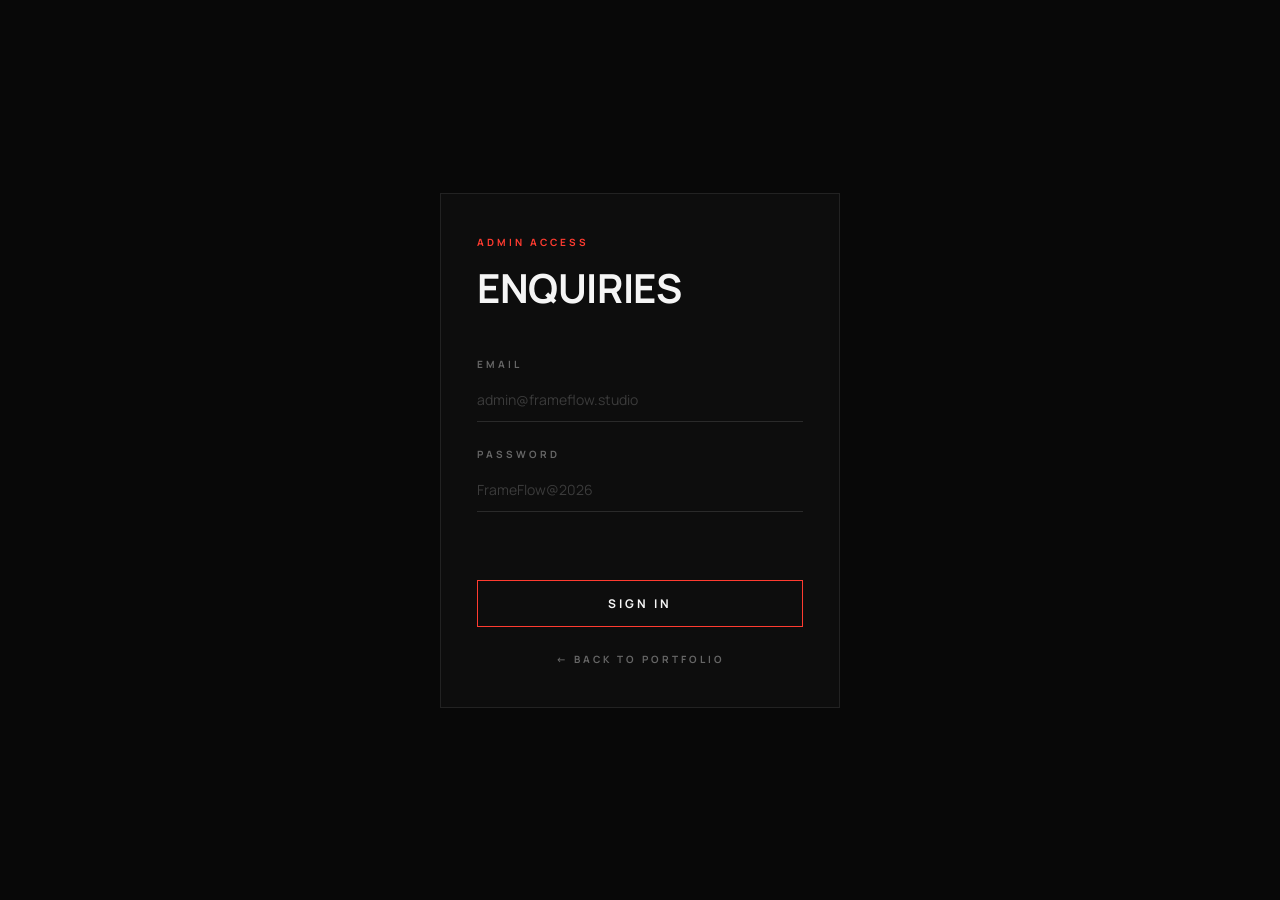
==== admin.html @ 69f80463 "Convert website to dynamic JSON config-driven with CMS admin content editor" ====
<!DOCTYPE html>
<html lang="en">
<head>
  <meta charset="UTF-8" />
  <meta name="viewport" content="width=device-width, initial-scale=1.0" />
  <meta name="robots" content="noindex, nofollow" />
  <title>ADMIN — Project Enquiries</title>

  <link rel="preconnect" href="https://fonts.googleapis.com" />
  <link rel="preconnect" href="https://fonts.gstatic.com" crossorigin />
  <link href="https://fonts.googleapis.com/css2?family=Bebas+Neue&family=Manrope:wght@400;500;600;700;800&display=swap" rel="stylesheet" />

  <link rel="stylesheet" href="css/admin.css" />
</head>
<body>

  <!-- ===================== LOGIN PAGE ===================== -->
  <main class="login-page" id="loginPage" data-testid="admin-login-page">
    <form class="login-form" id="loginForm" novalidate>
      <p class="admin-eyebrow">ADMIN ACCESS</p>
      <h1 class="admin-heading">ENQUIRIES</h1>

      <div class="form-field mt-8">
        <label for="adminEmail" class="admin-label">EMAIL</label>
        <input
          type="email"
          id="adminEmail"
          data-testid="admin-email-input"
          class="admin-input"
          placeholder="admin@frameflow.studio"
          required
          autocomplete="email"
        />
      </div>

      <div class="form-field">
        <label for="adminPassword" class="admin-label">PASSWORD</label>
        <input
          type="password"
          id="adminPassword"
          data-testid="admin-password-input"
          class="admin-input"
          placeholder="FrameFlow@2026"
          required
          autocomplete="current-password"
        />
      </div>

      <p class="login-error" id="loginError" data-testid="admin-login-error" aria-live="polite"></p>

      <button
        type="submit"
        class="btn-admin-primary"
        id="loginBtn"
        data-testid="admin-login-btn"
      >
        SIGN IN
      </button>

      <a href="index.html" class="admin-back-link" data-testid="admin-back-link">
        ← BACK TO PORTFOLIO
      </a>
    </form>
  </main>

  <!-- ===================== DASHBOARD ===================== -->
  <main class="dashboard" id="dashboard" data-testid="admin-dashboard" hidden>

    <header class="dash-header" style="margin-bottom: 20px; border-bottom: none; padding-bottom: 0;">
      <div>
        <p class="admin-eyebrow">ADMIN</p>
        <h1 class="admin-heading" id="dashTitle">DASHBOARD</h1>
      </div>
      <div class="dash-actions">
        <button class="btn-icon" id="refreshBtn" data-testid="admin-refresh-btn" aria-label="Refresh enquiries" title="Refresh">
          <!-- Refresh icon -->
          <svg width="16" height="16" viewBox="0 0 24 24" fill="none" stroke="currentColor" stroke-width="1.8" stroke-linecap="round" stroke-linejoin="round">
            <path d="M23 4v6h-6"/><path d="M1 20v-6h6"/>
            <path d="M3.51 9a9 9 0 0 1 14.85-3.36L23 10M1 14l4.64 4.36A9 9 0 0 0 20.49 15"/>
          </svg>
        </button>
        <button class="btn-icon-text" id="logoutBtn" data-testid="admin-logout-btn">
          <!-- Logout icon -->
          <svg width="14" height="14" viewBox="0 0 24 24" fill="none" stroke="currentColor" stroke-width="1.8" stroke-linecap="round" stroke-linejoin="round">
            <path d="M9 21H5a2 2 0 0 1-2-2V5a2 2 0 0 1 2-2h4"/>
            <polyline points="16 17 21 12 16 7"/>
            <line x1="21" y1="12" x2="9" y2="12"/>
          </svg>
          LOGOUT
        </button>
      </div>
    </header>

    <!-- Tab navigation -->
    <div class="dash-tabs" style="display: flex; gap: 24px; border-bottom: 1px solid #1e1e1e; margin-bottom: 32px; padding-bottom: 12px;">
      <button class="dash-tab-btn active" id="tabEnquiriesBtn" style="background: none; border: none; color: #FFF; font-family: 'Manrope', sans-serif; font-weight: 700; font-size: 13px; letter-spacing: 0.1em; cursor: pointer; padding: 4px 8px; border-bottom: 2px solid var(--color-accent); transition: all 0.2s;">ENQUIRIES</button>
      <button class="dash-tab-btn" id="tabEditWebsiteBtn" style="background: none; border: none; color: #666; font-family: 'Manrope', sans-serif; font-weight: 700; font-size: 13px; letter-spacing: 0.1em; cursor: pointer; padding: 4px 8px; border-bottom: 2px solid transparent; transition: all 0.2s;">EDIT WEBSITE</button>
    </div>

    <!-- Tab 1: Enquiries Inbox -->
    <div id="enquiriesTabContent">
      <div class="enquiry-list" id="enquiryList">
        <!-- Enquiry cards injected here by JS -->
      </div>
    </div>

    <!-- Tab 2: Edit Website Form -->
    <div id="editWebsiteTabContent" style="display: none;">
      <form id="websiteEditorForm" style="display: flex; flex-direction: column; gap: 40px; max-width: 800px; padding-bottom: 80px;">
        
        <!-- General / Navigation -->
        <div class="editor-section" style="border: 1px solid #1e1e1e; background: #0d0d0d; padding: 32px; display: flex; flex-direction: column; gap: 20px;">
          <h3 class="admin-eyebrow" style="margin-bottom: 8px;">General &amp; Navigation</h3>
          
          <div class="form-field" style="margin-top: 0;">
            <label for="editLogoText" class="admin-label">Logo / Header Text</label>
            <input type="text" id="editLogoText" class="admin-input" required placeholder="ALEX MERCER" />
          </div>
          <div class="form-field" style="margin-top: 0;">
            <label for="editContactEmail" class="admin-label">Contact Email Address</label>
            <input type="email" id="editContactEmail" class="admin-input" required placeholder="hello@yourname.com" />
          </div>
          <div class="form-field" style="margin-top: 0;">
            <label for="editInstagram" class="admin-label">Instagram Link</label>
            <input type="url" id="editInstagram" class="admin-input" placeholder="https://instagram.com/handle" />
          </div>
          <div class="form-field" style="margin-top: 0;">
            <label for="editYouTube" class="admin-label">YouTube Link</label>
            <input type="url" id="editYouTube" class="admin-input" placeholder="https://youtube.com/@handle" />
          </div>
          <div class="form-field" style="margin-top: 0;">
            <label for="editLinkedIn" class="admin-label">LinkedIn Link</label>
            <input type="url" id="editLinkedIn" class="admin-input" placeholder="https://linkedin.com/in/handle" />
          </div>
          <div class="form-field" style="margin-top: 0;">
            <label for="editVimeo" class="admin-label">Vimeo Link</label>
            <input type="url" id="editVimeo" class="admin-input" placeholder="https://vimeo.com/handle" />
          </div>
        </div>

        <!-- Hero Settings -->
        <div class="editor-section" style="border: 1px solid #1e1e1e; background: #0d0d0d; padding: 32px; display: flex; flex-direction: column; gap: 20px;">
          <h3 class="admin-eyebrow" style="margin-bottom: 8px;">Hero Section</h3>
          
          <div class="form-field" style="margin-top: 0;">
            <label for="editHeroEyebrow" class="admin-label">Hero Eyebrow (Job Title / Intro)</label>
            <input type="text" id="editHeroEyebrow" class="admin-input" required placeholder="VIDEO EDITOR — MOTION • STORY • IMPACT" />
          </div>
          <div class="form-field" style="margin-top: 0;">
            <label for="editHeroHeadline" class="admin-label">Headline (Separate lines with commas)</label>
            <input type="text" id="editHeroHeadline" class="admin-input" required placeholder="CUTTING, STORIES INTO, MOTION." />
          </div>
          <div class="form-field" style="margin-top: 0;">
            <label for="editHeroSubtext" class="admin-label">Hero Description / Subtext</label>
            <textarea id="editHeroSubtext" class="admin-input" style="border: 1px solid var(--color-border2); padding: 8px; background: transparent; min-height: 80px;" required></textarea>
          </div>
          <div class="form-field" style="margin-top: 0;">
            <label for="editHeroShowreel" class="admin-label">Showreel Video Link (Direct MP4 or stream URL)</label>
            <input type="url" id="editHeroShowreel" class="admin-input" required placeholder="https://..." />
          </div>
          <div class="form-field" style="margin-top: 0;">
            <label for="editShowreelDuration" class="admin-label">Showreel Duration</label>
            <input type="text" id="editShowreelDuration" class="admin-input" required placeholder="01:00" />
          </div>
        </div>

        <!-- About Settings -->
        <div class="editor-section" style="border: 1px solid #1e1e1e; background: #0d0d0d; padding: 32px; display: flex; flex-direction: column; gap: 20px;">
          <h3 class="admin-eyebrow" style="margin-bottom: 8px;">About Section</h3>
          
          <div class="form-field" style="margin-top: 0;">
            <label for="editAboutHeading" class="admin-label">About Heading (Separate lines with commas)</label>
            <input type="text" id="editAboutHeading" class="admin-input" required placeholder="BEHIND, THE EDIT" />
          </div>
          <div class="form-field" style="margin-top: 0;">
            <label for="editPortraitCaption" class="admin-label">Portrait Image Caption</label>
            <input type="text" id="editPortraitCaption" class="admin-input" required placeholder="ALEX MERCER — VIDEO EDITOR" />
          </div>
          <div class="form-field" style="margin-top: 0;">
            <label for="editBioParagraph1" class="admin-label">Bio Paragraph 1</label>
            <textarea id="editBioParagraph1" class="admin-input" style="border: 1px solid var(--color-border2); padding: 8px; background: transparent; min-height: 100px;" required></textarea>
          </div>
          <div class="form-field" style="margin-top: 0;">
            <label for="editBioParagraph2" class="admin-label">Bio Paragraph 2</label>
            <textarea id="editBioParagraph2" class="admin-input" style="border: 1px solid var(--color-border2); padding: 8px; background: transparent; min-height: 100px;" required></textarea>
          </div>
          <div class="form-field" style="margin-top: 0;">
            <label for="editAboutLocation" class="admin-label">Location (City, Country)</label>
            <input type="text" id="editAboutLocation" class="admin-input" required placeholder="Your City, Country" />
          </div>
          <div class="form-field" style="margin-top: 0;">
            <label for="editAboutExperience" class="admin-label">Experience Stat (e.g. 4+ Years)</label>
            <input type="text" id="editAboutExperience" class="admin-input" required placeholder="4+ Years" />
          </div>
          <div class="form-field" style="margin-top: 0;">
            <label for="editAboutSpecialties" class="admin-label">Specialties Stat</label>
            <input type="text" id="editAboutSpecialties" class="admin-input" required placeholder="Cinematic Edits / Motion Graphics / Color" />
          </div>
        </div>

        <!-- Projects List Settings -->
        <div class="editor-section" style="border: 1px solid #1e1e1e; background: #0d0d0d; padding: 32px; display: flex; flex-direction: column; gap: 20px;">
          <div style="display: flex; justify-content: space-between; align-items: center; border-bottom: 1px solid #1e1e1e; padding-bottom: 12px; margin-bottom: 8px;">
            <h3 class="admin-eyebrow" style="margin-bottom: 0;">Projects List</h3>
            <button type="button" id="addNewProjectBtn" style="background: none; border: 1px solid var(--color-accent); color: var(--color-accent); font-size: 10px; font-weight: 700; padding: 6px 12px; letter-spacing: 0.1em; cursor: pointer; transition: all 0.2s;">+ ADD NEW PROJECT</button>
          </div>
          
          <div id="projectsEditorList" style="display: flex; flex-direction: column; gap: 32px;">
            <!-- Dynamic project editors injected here -->
          </div>
        </div>

        <!-- Action Buttons -->
        <div class="editor-actions-bar" style="display: flex; gap: 16px; border-top: 1px solid #1e1e1e; padding-top: 24px; margin-top: 12px; flex-wrap: wrap;">
          <button type="submit" class="btn-admin-primary" style="margin-top: 0; width: auto; padding: 14px 28px;">SAVE PREVIEW</button>
          
          <button type="button" id="exportDataJsonBtn" class="btn-icon-text" style="height: 48px; border: 1px solid #2a2a2a; color: #FFF; background: #111; padding: 0 24px;">
            <svg width="14" height="14" viewBox="0 0 24 24" fill="none" stroke="currentColor" stroke-width="2" stroke-linecap="round" stroke-linejoin="round" style="margin-right: 8px;">
              <path d="M21 15v4a2 2 0 0 1-2 2H5a2 2 0 0 1-2-2v-4"/><polyline points="7 10 12 15 17 10"/><line x1="12" y1="15" x2="12" y2="3"/>
            </svg>
            DOWNLOAD DATA.JSON
          </button>
        </div>

        <div style="background: rgba(255, 59, 48, 0.05); border: 1px solid rgba(255, 59, 48, 0.2); border-left: 3px solid var(--color-accent); padding: 16px; font-size: 12px; color: var(--color-muted);">
          <span style="font-weight: 700; color: #FFF; display: block; margin-bottom: 4px;">ℹ️ HOW TO UPDATE YOUR LIVE WEBSITE:</span>
          1. Edit the fields above and click <strong>SAVE PREVIEW</strong> to test the changes instantly in your browser.<br>
          2. Once you are satisfied, click <strong>DOWNLOAD DATA.JSON</strong>.<br>
          3. Save the downloaded file into your local project folder (replacing the old <code>data.json</code>).<br>
          4. Open your terminal, run <code>git add .</code>, <code>git commit -m "Update website content"</code>, and <code>git push</code>. Your live website on GitHub Pages will update within a minute!
        </div>

      </form>
    </div>

  </main>

  <!-- Toast container -->
  <div class="toast-container" id="toastContainer" aria-live="polite"></div>

  <!--
    BACKEND: to connect the FastAPI backend, add before admin.js:
    <script>window.FF_API_URL = "https://your-backend-url.com";</script>
    See BACKEND.md for full setup instructions.
  -->
  <script src="js/admin.js"></script>
</body>
</html>
---- css/admin.css ----
/* ============================================================
   FRAMEFLOW — ADMIN PANEL
   admin.css
   ============================================================ */

:root {
  --color-bg:        #080808;
  --color-surface:   #0d0d0d;
  --color-surface2:  #0b0b0b;
  --color-border:    #1e1e1e;
  --color-border2:   #2a2a2a;
  --color-text:      #F5F5F5;
  --color-muted:     #A0A0A0;
  --color-faint:     #666;
  --color-accent:    #FF3B30;
  --font-main:       'Manrope', sans-serif;
}

*, *::before, *::after { box-sizing: border-box; margin: 0; padding: 0; }

html { font-size: 16px; -webkit-font-smoothing: antialiased; }

body {
  background: var(--color-bg);
  color: var(--color-text);
  font-family: var(--font-main);
  line-height: 1.6;
  min-height: 100vh;
}

a { color: inherit; text-decoration: none; }
button { font-family: var(--font-main); cursor: pointer; }

/* ── Shared typography ──────────────────────────────────────── */
.admin-eyebrow {
  font-size: 10px;
  font-weight: 700;
  letter-spacing: 0.3em;
  color: var(--color-accent);
  text-transform: uppercase;
}

.admin-heading {
  font-size: clamp(28px, 4vw, 40px);
  font-weight: 700;
  letter-spacing: -0.01em;
  color: var(--color-text);
  margin-top: 6px;
}

.admin-label {
  display: block;
  font-size: 10px;
  font-weight: 700;
  letter-spacing: 0.3em;
  color: var(--color-faint);
  text-transform: uppercase;
  margin-bottom: 6px;
}

.admin-input {
  width: 100%;
  background: transparent;
  border: none;
  border-bottom: 1px solid var(--color-border2);
  color: var(--color-text);
  font-family: var(--font-main);
  font-size: 14px;
  padding: 12px 0;
  outline: none;
  transition: border-color 0.25s;
}

.admin-input:focus {
  border-color: var(--color-accent);
}

.admin-input::placeholder { color: rgba(245,245,245,0.2); }

/* ── LOGIN PAGE ─────────────────────────────────────────────── */
.login-page {
  display: flex;
  align-items: center;
  justify-content: center;
  min-height: 100vh;
  padding: 24px;
}

.login-form {
  width: 100%;
  max-width: 400px;
  border: 1px solid #222;
  background: var(--color-surface);
  padding: 40px 36px;
  display: flex;
  flex-direction: column;
  gap: 0;
}

.form-field {
  display: flex;
  flex-direction: column;
  margin-top: 24px;
}

.mt-8 { margin-top: 36px; }

.login-error {
  font-size: 12px;
  font-weight: 600;
  color: var(--color-accent);
  min-height: 20px;
  margin-top: 16px;
  letter-spacing: 0.02em;
}

.btn-admin-primary {
  margin-top: 32px;
  width: 100%;
  border: 1px solid var(--color-accent);
  background: transparent;
  color: var(--color-text);
  font-size: 12px;
  font-weight: 700;
  letter-spacing: 0.25em;
  padding: 14px;
  transition: background 0.3s, color 0.3s;
}

.btn-admin-primary:hover {
  background: var(--color-accent);
  color: var(--color-bg);
}

.btn-admin-primary:disabled {
  opacity: 0.5;
  cursor: not-allowed;
}

.admin-back-link {
  margin-top: 24px;
  text-align: center;
  font-size: 10px;
  font-weight: 700;
  letter-spacing: 0.3em;
  color: var(--color-faint);
  transition: color 0.2s;
}

.admin-back-link:hover { color: var(--color-text); }

/* ── DASHBOARD ──────────────────────────────────────────────── */
.dashboard {
  min-height: 100vh;
  padding: clamp(32px, 5vw, 48px) clamp(20px, 5vw, 64px);
}

.dash-header {
  display: flex;
  flex-wrap: wrap;
  align-items: center;
  justify-content: space-between;
  gap: 16px;
  border-bottom: 1px solid var(--color-border);
  padding-bottom: 24px;
  margin-bottom: 40px;
}

.dash-actions {
  display: flex;
  align-items: center;
  gap: 10px;
}

/* Icon-only square button */
.btn-icon {
  display: flex;
  align-items: center;
  justify-content: center;
  width: 44px;
  height: 44px;
  border: 1px solid var(--color-border2);
  background: transparent;
  color: var(--color-muted);
  transition: border-color 0.2s, color 0.2s;
}

.btn-icon:hover {
  border-color: var(--color-accent);
  color: var(--color-text);
}

/* Icon + text button */
.btn-icon-text {
  display: flex;
  align-items: center;
  gap: 8px;
  height: 44px;
  padding: 0 20px;
  border: 1px solid var(--color-border2);
  background: transparent;
  color: var(--color-muted);
  font-size: 11px;
  font-weight: 700;
  letter-spacing: 0.2em;
  transition: border-color 0.2s, color 0.2s;
}

.btn-icon-text:hover {
  border-color: var(--color-accent);
  color: var(--color-text);
}

/* New badge count in heading */
.new-badge {
  color: var(--color-accent);
}

/* ── ENQUIRY LIST ───────────────────────────────────────────── */
.enquiry-list {
  display: flex;
  flex-direction: column;
  gap: 12px;
}

.empty-state {
  font-size: 14px;
  color: var(--color-faint);
  padding: 40px 0;
}

.loading-state {
  font-size: 14px;
  color: var(--color-faint);
}

/* ── ENQUIRY CARD ───────────────────────────────────────────── */
.enquiry-card {
  border: 1px solid var(--color-border);
  background: var(--color-surface2);
  padding: 24px;
  transition: border-color 0.2s;
}

.enquiry-card.unread {
  border-color: rgba(255, 59, 48, 0.35);
  background: var(--color-surface);
}

.card-top {
  display: flex;
  flex-wrap: wrap;
  align-items: flex-start;
  justify-content: space-between;
  gap: 16px;
}

.card-meta-name {
  display: flex;
  align-items: center;
  gap: 10px;
  font-size: 15px;
  font-weight: 700;
  color: var(--color-text);
  flex-wrap: wrap;
}

.unread-dot {
  width: 8px;
  height: 8px;
  border-radius: 50%;
  background: var(--color-accent);
  flex-shrink: 0;
}

.card-email {
  font-size: 12px;
  font-weight: 600;
  color: var(--color-faint);
}

.card-sub {
  margin-top: 4px;
  font-size: 10px;
  font-weight: 700;
  letter-spacing: 0.25em;
  color: var(--color-faint);
  text-transform: uppercase;
}

.card-body {
  margin-top: 16px;
  font-size: 14px;
  line-height: 1.7;
  color: var(--color-muted);
  max-width: 760px;
}

.card-btns {
  display: flex;
  gap: 8px;
  flex-shrink: 0;
}

/* Small action buttons on each card */
.btn-card {
  display: flex;
  align-items: center;
  justify-content: center;
  width: 40px;
  height: 40px;
  border: 1px solid var(--color-border2);
  background: transparent;
  color: var(--color-muted);
  transition: border-color 0.2s, color 0.2s;
}

.btn-card:hover {
  border-color: var(--color-accent);
  color: var(--color-text);
}

.btn-card.delete:hover {
  color: var(--color-accent);
}

/* ── TOAST ──────────────────────────────────────────────────── */
.toast-container {
  position: fixed;
  bottom: 24px;
  right: 24px;
  z-index: 9999;
  display: flex;
  flex-direction: column;
  gap: 8px;
  pointer-events: none;
}

.toast {
  background: #1a1a1a;
  border: 1px solid var(--color-border2);
  color: var(--color-text);
  font-size: 13px;
  font-weight: 600;
  letter-spacing: 0.04em;
  padding: 14px 20px;
  min-width: 240px;
  pointer-events: auto;
  animation: toastIn 0.3s cubic-bezier(0.22,1,0.36,1) both;
}

.toast.success { border-left: 3px solid #22c55e; }
.toast.error   { border-left: 3px solid var(--color-accent); }

@keyframes toastIn {
  from { opacity: 0; transform: translateY(12px); }
  to   { opacity: 1; transform: translateY(0); }
}

/* ── RESPONSIVE ─────────────────────────────────────────────── */
@media (max-width: 540px) {
  .login-form { padding: 32px 24px; }
  .card-top   { flex-direction: column; }
  .card-btns  { align-self: flex-end; }
}
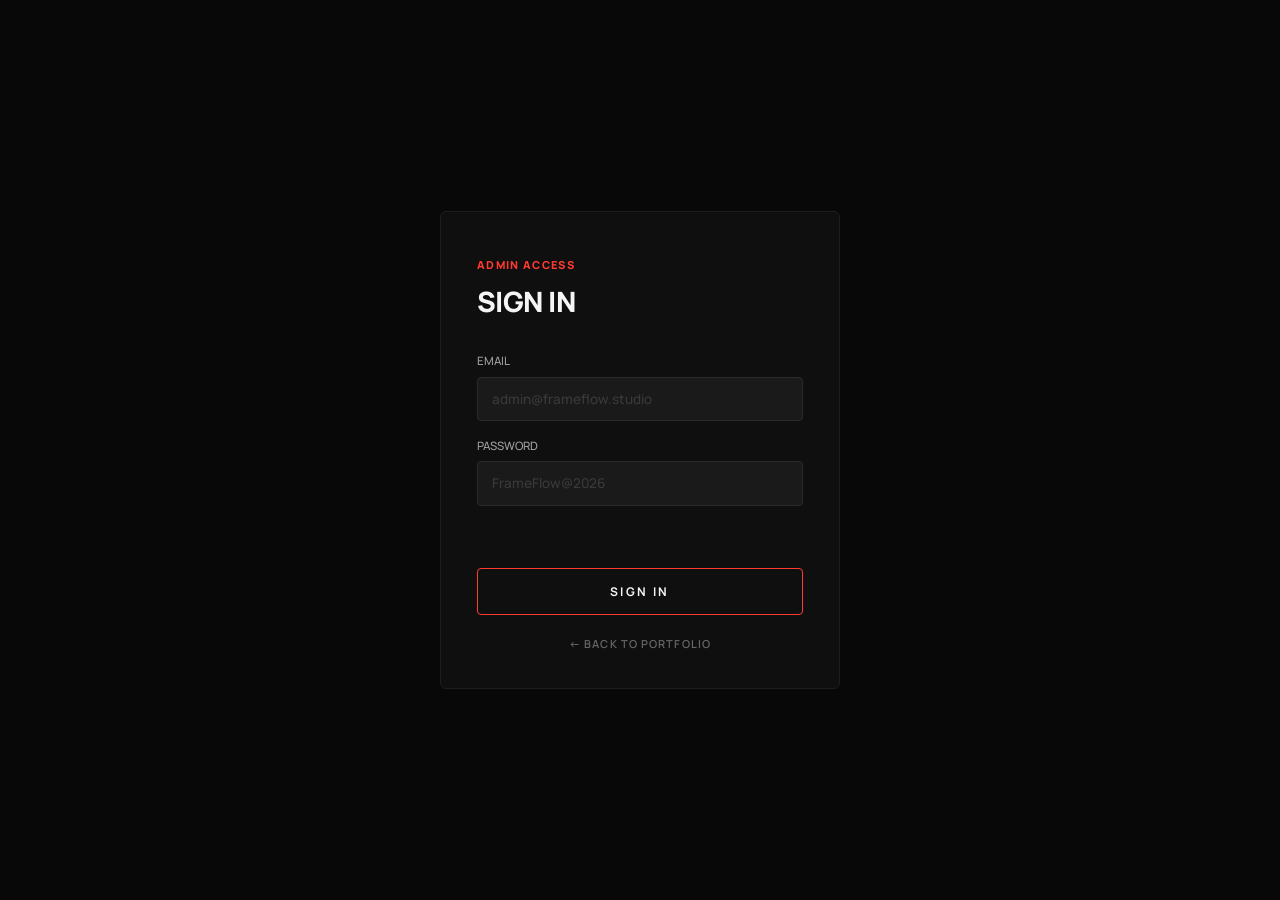
==== commit 325ac3ac: "Redesign admin dashboard — new UI, drag-drop uploads, auto file-save, red accent theme" ====
--- a/admin.html
+++ b/admin.html
@@ -18,7 +18,7 @@
   <main class="login-page" id="loginPage" data-testid="admin-login-page">
     <form class="login-form" id="loginForm" novalidate>
       <p class="admin-eyebrow">ADMIN ACCESS</p>
-      <h1 class="admin-heading">ENQUIRIES</h1>
+      <h1 class="admin-heading" style="font-family:'Manrope',sans-serif; font-size:28px; font-weight:800; letter-spacing:-0.02em;">SIGN IN</h1>
 
       <div class="form-field mt-8">
         <label for="adminEmail" class="admin-label">EMAIL</label>
@@ -66,172 +66,332 @@
   <!-- ===================== DASHBOARD ===================== -->
   <main class="dashboard" id="dashboard" data-testid="admin-dashboard" hidden>
 
-    <header class="dash-header" style="margin-bottom: 20px; border-bottom: none; padding-bottom: 0;">
-      <div>
-        <p class="admin-eyebrow">ADMIN</p>
-        <h1 class="admin-heading" id="dashTitle">DASHBOARD</h1>
+    <header class="dash-header" style="margin-bottom: 24px; border-bottom: none; padding-bottom: 0;">
+      <div class="dash-header-left">
+        <p class="admin-eyebrow">PORTFOLIO CMS</p>
+        <h1 class="admin-heading" id="dashTitle">Admin Dashboard</h1>
+        <p style="color: var(--color-muted); font-size: 13px; margin-top: 6px; font-weight: 500;">Manage the content without editing HTML like it's 2007.</p>
       </div>
       <div class="dash-actions">
-        <button class="btn-icon" id="refreshBtn" data-testid="admin-refresh-btn" aria-label="Refresh enquiries" title="Refresh">
-          <!-- Refresh icon -->
-          <svg width="16" height="16" viewBox="0 0 24 24" fill="none" stroke="currentColor" stroke-width="1.8" stroke-linecap="round" stroke-linejoin="round">
-            <path d="M23 4v6h-6"/><path d="M1 20v-6h6"/>
-            <path d="M3.51 9a9 9 0 0 1 14.85-3.36L23 10M1 14l4.64 4.36A9 9 0 0 0 20.49 15"/>
-          </svg>
-        </button>
-        <button class="btn-icon-text" id="logoutBtn" data-testid="admin-logout-btn">
-          <!-- Logout icon -->
-          <svg width="14" height="14" viewBox="0 0 24 24" fill="none" stroke="currentColor" stroke-width="1.8" stroke-linecap="round" stroke-linejoin="round">
-            <path d="M9 21H5a2 2 0 0 1-2-2V5a2 2 0 0 1 2-2h4"/>
-            <polyline points="16 17 21 12 16 7"/>
-            <line x1="21" y1="12" x2="9" y2="12"/>
-          </svg>
-          LOGOUT
-        </button>
+        <a href="index.html" target="_blank" class="btn-logout" style="text-decoration:none; font-size:12px; letter-spacing:0.08em;">↗ VIEW SITE</a>
+        <button class="btn-logout" id="logoutBtn" data-testid="admin-logout-btn">Logout</button>
       </div>
     </header>
 
     <!-- Tab navigation -->
-    <div class="dash-tabs" style="display: flex; gap: 24px; border-bottom: 1px solid #1e1e1e; margin-bottom: 32px; padding-bottom: 12px;">
-      <button class="dash-tab-btn active" id="tabEnquiriesBtn" style="background: none; border: none; color: #FFF; font-family: 'Manrope', sans-serif; font-weight: 700; font-size: 13px; letter-spacing: 0.1em; cursor: pointer; padding: 4px 8px; border-bottom: 2px solid var(--color-accent); transition: all 0.2s;">ENQUIRIES</button>
-      <button class="dash-tab-btn" id="tabEditWebsiteBtn" style="background: none; border: none; color: #666; font-family: 'Manrope', sans-serif; font-weight: 700; font-size: 13px; letter-spacing: 0.1em; cursor: pointer; padding: 4px 8px; border-bottom: 2px solid transparent; transition: all 0.2s;">EDIT WEBSITE</button>
+    <div class="dash-tabs">
+      <button type="button" class="dash-tab-btn active" data-tab="profile">Profile</button>
+      <button type="button" class="dash-tab-btn" data-tab="about">About</button>
+      <button type="button" class="dash-tab-btn" data-tab="experience">Experience</button>
+      <button type="button" class="dash-tab-btn" data-tab="skills">Skills</button>
+      <button type="button" class="dash-tab-btn" data-tab="certifications">Certifications</button>
+      <button type="button" class="dash-tab-btn" data-tab="projects">Projects</button>
+      <button type="button" class="dash-tab-btn" data-tab="enquiries">Enquiries</button>
     </div>
 
-    <!-- Tab 1: Enquiries Inbox -->
-    <div id="enquiriesTabContent">
-      <div class="enquiry-list" id="enquiryList">
-        <!-- Enquiry cards injected here by JS -->
-      </div>
+    <!-- Sync & Save Actions Status Alert -->
+    <div style="display: flex; gap: 12px; align-items: center; margin-bottom: 24px; flex-wrap: wrap;">
+      <button type="button" class="btn-icon" id="refreshBtn" data-testid="admin-refresh-btn" aria-label="Refresh data" title="Sync from GitHub" style="border-radius: 99px; width: 36px; height: 36px; flex-shrink: 0; padding: 0;">
+        <svg width="14" height="14" viewBox="0 0 24 24" fill="none" stroke="currentColor" stroke-width="2" stroke-linecap="round" stroke-linejoin="round">
+          <path d="M23 4v6h-6"/><path d="M1 20v-6h6"/>
+          <path d="M3.51 9a9 9 0 0 1 14.85-3.36L23 10M1 14l4.64 4.36A9 9 0 0 0 20.49 15"/>
+        </svg>
+      </button>
+      <button type="button" id="connectFileBtn" title="Connect data.json file for auto-save" style="background:none; border:1px solid var(--color-border2); color:var(--color-muted); font-size:10px; font-weight:700; padding:8px 16px; border-radius:99px; letter-spacing:0.08em; cursor:pointer; transition:all 0.2s; white-space:nowrap;">
+        📂 CONNECT data.json
+      </button>
+      <span id="connectFileStatus" style="font-size:11px; color:#555; font-weight:600;"></span>
+      <button type="button" id="resetToDefaultBtn" style="background: none; border: 1px solid #222; color: #666; font-size: 9px; font-weight: 700; padding: 8px 16px; border-radius: 99px; letter-spacing: 0.1em; cursor: pointer; transition: all 0.2s;">RESET TO GITHUB DATABASE</button>
+      <input type="password" id="editGithubToken" class="admin-input" placeholder="GitHub PAT (ghp_...)" style="max-width: 250px; font-size: 11px; padding: 8px 12px; height: 34px; margin-left: auto;" autocomplete="off" />
     </div>
 
-    <!-- Tab 2: Edit Website Form -->
-    <div id="editWebsiteTabContent" style="display: none;">
-      <form id="websiteEditorForm" style="display: flex; flex-direction: column; gap: 40px; max-width: 800px; padding-bottom: 80px;">
-        
-        <!-- General / Navigation -->
-        <div class="editor-section" style="border: 1px solid #1e1e1e; background: #0d0d0d; padding: 32px; display: flex; flex-direction: column; gap: 20px;">
-          <h3 class="admin-eyebrow" style="margin-bottom: 8px;">General &amp; Navigation</h3>
+    <form id="websiteEditorForm" novalidate>
+      <div class="dash-content-card">
+
+        <!-- ==================== TAB: PROFILE ==================== -->
+        <div class="tab-pane active" id="pane-profile">
+          <h2 style="font-size: 24px; font-weight: 700; margin-bottom: 8px; letter-spacing: -0.01em;">Profile</h2>
           
-          <div class="form-field" style="margin-top: 0;">
-            <label for="editLogoText" class="admin-label">Logo / Header Text</label>
-            <input type="text" id="editLogoText" class="admin-input" required placeholder="ALEX MERCER" />
-          </div>
-          <div class="form-field" style="margin-top: 0;">
-            <label for="editContactEmail" class="admin-label">Contact Email Address</label>
-            <input type="email" id="editContactEmail" class="admin-input" required placeholder="hello@yourname.com" />
-          </div>
-          <div class="form-field" style="margin-top: 0;">
-            <label for="editInstagram" class="admin-label">Instagram Link</label>
-            <input type="url" id="editInstagram" class="admin-input" placeholder="https://instagram.com/handle" />
-          </div>
-          <div class="form-field" style="margin-top: 0;">
-            <label for="editYouTube" class="admin-label">YouTube Link</label>
-            <input type="url" id="editYouTube" class="admin-input" placeholder="https://youtube.com/@handle" />
-          </div>
-          <div class="form-field" style="margin-top: 0;">
-            <label for="editLinkedIn" class="admin-label">LinkedIn Link</label>
-            <input type="url" id="editLinkedIn" class="admin-input" placeholder="https://linkedin.com/in/handle" />
-          </div>
-          <div class="form-field" style="margin-top: 0;">
-            <label for="editVimeo" class="admin-label">Vimeo Link</label>
-            <input type="url" id="editVimeo" class="admin-input" placeholder="https://vimeo.com/handle" />
-          </div>
-        </div>
-
-        <!-- Hero Settings -->
-        <div class="editor-section" style="border: 1px solid #1e1e1e; background: #0d0d0d; padding: 32px; display: flex; flex-direction: column; gap: 20px;">
-          <h3 class="admin-eyebrow" style="margin-bottom: 8px;">Hero Section</h3>
+          <div class="editor-section">
+            <div class="form-grid-2">
+              <div class="form-field">
+                <label for="editName" class="admin-label">Name</label>
+                <input type="text" id="editName" class="admin-input" required placeholder="Hrithik Kumar" />
+              </div>
+              <div class="form-field">
+                <label for="editAvailability" class="admin-label">Availability</label>
+                <input type="text" id="editAvailability" class="admin-input" required placeholder="Available for work" />
+              </div>
+            </div>
+
+            <div class="form-grid-2">
+              <div class="form-field">
+                <label for="editAboutLocation" class="admin-label">Location</label>
+                <input type="text" id="editAboutLocation" class="admin-input" required placeholder="Currently based in Hyderabad — open to relocate" />
+              </div>
+              <div class="form-field">
+                <label for="editContactEmail" class="admin-label">Email</label>
+                <input type="email" id="editContactEmail" class="admin-input" required placeholder="hello@company.com" />
+              </div>
+            </div>
+
+            <div class="form-field">
+              <label for="editHeroEyebrow" class="admin-label">Headline</label>
+              <input type="text" id="editHeroEyebrow" class="admin-input" required placeholder="Frontend Engineer • Full-Stack • Game Developer" />
+            </div>
+
+            <div class="form-field">
+              <label for="editHeroSubtext" class="admin-label">Hero Bio</label>
+              <textarea id="editHeroSubtext" class="admin-input" style="min-height: 120px; line-height: 1.6;" required placeholder="I build modern, responsive, and performance-focused web applications..."></textarea>
+            </div>
+
+            <div class="form-grid-2">
+              <div class="form-field">
+                <label class="admin-label">Profile Image</label>
+                <div class="img-drop-zone" id="dropPortrait" role="button" tabindex="0" aria-label="Upload portrait image" style="border-radius: 8px;">
+                  <input type="file" accept="image/*" id="filePortrait" aria-label="Choose portrait image file" />
+                  <svg class="img-drop-icon" width="22" height="22" viewBox="0 0 24 24" fill="none" stroke="currentColor" stroke-width="1.5" stroke-linecap="round" stroke-linejoin="round" aria-hidden="true"><path d="M21 15v4a2 2 0 0 1-2 2H5a2 2 0 0 1-2-2v-4"/><polyline points="17 8 12 3 7 8"/><line x1="12" y1="3" x2="12" y2="15"/></svg>
+                  <p class="img-drop-label"><span>Choose a file</span> or drag it here</p>
+                  <img class="img-drop-preview" id="previewPortrait" alt="Portrait preview" style="border-radius: 6px; max-height: 100px; width: auto; object-fit: contain; margin: 6px auto 0 auto;" />
+                  <button type="button" class="img-drop-clear" id="clearPortrait">✕ REMOVE</button>
+                </div>
+                <input type="hidden" id="editAboutPortraitImage" />
+              </div>
+
+              <div class="form-field">
+                <label class="admin-label">Website Logo</label>
+                <div class="img-drop-zone" id="dropLogo" role="button" tabindex="0" aria-label="Upload website logo" style="border-radius: 8px;">
+                  <input type="file" accept="image/*" id="fileLogo" aria-label="Choose logo file" />
+                  <svg class="img-drop-icon" width="22" height="22" viewBox="0 0 24 24" fill="none" stroke="currentColor" stroke-width="1.5" stroke-linecap="round" stroke-linejoin="round" aria-hidden="true"><path d="M21 15v4a2 2 0 0 1-2 2H5a2 2 0 0 1-2-2v-4"/><polyline points="17 8 12 3 7 8"/><line x1="12" y1="3" x2="12" y2="15"/></svg>
+                  <p class="img-drop-label"><span>Choose a file</span> or drag it here</p>
+                  <img class="img-drop-preview" id="previewLogo" alt="Website logo preview" style="border-radius: 6px; max-height: 100px; width: auto; object-fit: contain; margin: 6px auto 0 auto;" />
+                  <button type="button" class="img-drop-clear" id="clearLogo">✕ REMOVE</button>
+                </div>
+                <input type="hidden" id="editLogoImage" />
+              </div>
+            </div>
+
+            <div class="form-field">
+              <label class="admin-label">CV</label>
+              <div class="img-drop-zone" id="dropCv" role="button" tabindex="0" aria-label="Upload CV file" style="border-radius: 8px; min-height: 80px; padding: 12px 16px;">
+                <input type="file" accept=".pdf,.doc,.docx" id="fileCv" aria-label="Choose CV file" />
+                <svg class="img-drop-icon" width="20" height="20" viewBox="0 0 24 24" fill="none" stroke="currentColor" stroke-width="1.5" stroke-linecap="round" stroke-linejoin="round" aria-hidden="true"><path d="M21 15v4a2 2 0 0 1-2 2H5a2 2 0 0 1-2-2v-4"/><polyline points="17 8 12 3 7 8"/><line x1="12" y1="3" x2="12" y2="15"/></svg>
+                <p class="img-drop-label"><span>Choose a CV file</span> or drag it here</p>
+                <span id="previewCvFilename" style="font-size: 11px; color: var(--color-accent); font-weight: 700; display: none; margin-top: 4px;"></span>
+                <button type="button" class="img-drop-clear" id="clearCv">✕ REMOVE</button>
+              </div>
+              <input type="hidden" id="editCvFile" />
+              <div style="margin-top: 8px;">
+                <a href="#" target="_blank" id="viewCvLink" style="font-size: 12px; color: var(--color-accent); font-weight: 700; display: none; text-decoration: underline;">View current CV ↗</a>
+              </div>
+            </div>
+
+            <div style="margin-top: 8px;">
+              <button type="submit" class="btn-pill-save">Save Profile</button>
+            </div>
+
+            <hr style="border: none; border-top: 1px solid #222; margin: 32px 0;" />
+
+            <h3 style="font-size: 18px; font-weight: 700; margin-bottom: 16px; letter-spacing: -0.01em;">Social Links</h3>
+
+            <div class="form-grid-2">
+              <div class="form-field">
+                <label for="editLinkedIn" class="admin-label">LinkedIn</label>
+                <input type="url" id="editLinkedIn" class="admin-input" placeholder="https://www.linkedin.com/in/handle" />
+              </div>
+              <div class="form-field">
+                <label for="editGitHub" class="admin-label">GitHub</label>
+                <input type="url" id="editGitHub" class="admin-input" placeholder="https://github.com/handle" />
+              </div>
+            </div>
+
+            <div class="form-grid-2">
+              <div class="form-field">
+                <label for="editInstagram" class="admin-label">Instagram</label>
+                <input type="url" id="editInstagram" class="admin-input" placeholder="https://www.instagram.com/handle" />
+              </div>
+              <div class="form-field">
+                <label for="editX" class="admin-label">X</label>
+                <input type="url" id="editX" class="admin-input" placeholder="https://x.com/handle" />
+              </div>
+            </div>
+
+            <div class="form-grid-2">
+              <div class="form-field">
+                <label for="editArtStation" class="admin-label">ArtStation</label>
+                <input type="url" id="editArtStation" class="admin-input" placeholder="https://handle.artstation.com/" />
+              </div>
+            </div>
+
+            <div style="margin-top: 16px;">
+              <button type="submit" class="btn-pill-save">Save Social Links</button>
+            </div>
+          </div>
+        </div>
+
+        <!-- ==================== TAB: ABOUT ==================== -->
+        <div class="tab-pane" id="pane-about" style="display: none;">
+          <h2 style="font-size: 24px; font-weight: 700; margin-bottom: 8px; letter-spacing: -0.01em;">About Settings</h2>
           
-          <div class="form-field" style="margin-top: 0;">
-            <label for="editHeroEyebrow" class="admin-label">Hero Eyebrow (Job Title / Intro)</label>
-            <input type="text" id="editHeroEyebrow" class="admin-input" required placeholder="VIDEO EDITOR — MOTION • STORY • IMPACT" />
-          </div>
-          <div class="form-field" style="margin-top: 0;">
-            <label for="editHeroHeadline" class="admin-label">Headline (Separate lines with commas)</label>
-            <input type="text" id="editHeroHeadline" class="admin-input" required placeholder="CUTTING, STORIES INTO, MOTION." />
-          </div>
-          <div class="form-field" style="margin-top: 0;">
-            <label for="editHeroSubtext" class="admin-label">Hero Description / Subtext</label>
-            <textarea id="editHeroSubtext" class="admin-input" style="border: 1px solid var(--color-border2); padding: 8px; background: transparent; min-height: 80px;" required></textarea>
-          </div>
-          <div class="form-field" style="margin-top: 0;">
-            <label for="editHeroShowreel" class="admin-label">Showreel Video Link (Direct MP4 or stream URL)</label>
-            <input type="url" id="editHeroShowreel" class="admin-input" required placeholder="https://..." />
-          </div>
-          <div class="form-field" style="margin-top: 0;">
-            <label for="editShowreelDuration" class="admin-label">Showreel Duration</label>
-            <input type="text" id="editShowreelDuration" class="admin-input" required placeholder="01:00" />
-          </div>
-        </div>
-
-        <!-- About Settings -->
-        <div class="editor-section" style="border: 1px solid #1e1e1e; background: #0d0d0d; padding: 32px; display: flex; flex-direction: column; gap: 20px;">
-          <h3 class="admin-eyebrow" style="margin-bottom: 8px;">About Section</h3>
+          <div class="editor-section">
+            <div class="form-field">
+              <label for="editAboutHeading" class="admin-label">About Heading (Separate lines with commas)</label>
+              <input type="text" id="editAboutHeading" class="admin-input" required placeholder="BEHIND, THE EDIT" />
+            </div>
+
+            <div class="form-field">
+              <label for="editPortraitCaption" class="admin-label">Portrait Image Caption</label>
+              <input type="text" id="editPortraitCaption" class="admin-input" required placeholder="ALEX MERCER — VIDEO EDITOR &amp; MOTION DESIGNER" />
+            </div>
+
+            <div class="form-field">
+              <label for="editBioParagraph1" class="admin-label">Bio Paragraph 1</label>
+              <textarea id="editBioParagraph1" class="admin-input" style="min-height: 100px; line-height: 1.6;" required></textarea>
+            </div>
+
+            <div class="form-field">
+              <label for="editBioParagraph2" class="admin-label">Bio Paragraph 2</label>
+              <textarea id="editBioParagraph2" class="admin-input" style="min-height: 100px; line-height: 1.6;" required></textarea>
+            </div>
+
+            <div class="form-grid-2">
+              <div class="form-field">
+                <label for="editAboutExperience" class="admin-label">Experience Stat (e.g. 4+ Years)</label>
+                <input type="text" id="editAboutExperience" class="admin-input" required placeholder="4+ Years" />
+              </div>
+              <div class="form-field">
+                <label for="editAboutSpecialties" class="admin-label">Specialties Stat</label>
+                <input type="text" id="editAboutSpecialties" class="admin-input" required placeholder="Cinematic Edits / Motion Graphics / Color" />
+              </div>
+            </div>
+
+            <div style="margin-top: 8px;">
+              <button type="submit" class="btn-pill-save">Save About Settings</button>
+            </div>
+          </div>
+        </div>
+
+        <!-- ==================== TAB: EXPERIENCE ==================== -->
+        <div class="tab-pane" id="pane-experience" style="display: none;">
+          <div style="display: flex; justify-content: space-between; align-items: center; margin-bottom: 8px;">
+            <h2 style="font-size: 24px; font-weight: 700; letter-spacing: -0.01em;">Experience Timeline</h2>
+            <button type="button" id="addNewExperienceBtn" style="background: none; border: 1px solid var(--color-accent); color: var(--color-accent); font-size: 10px; font-weight: 700; padding: 6px 16px; border-radius: 99px; letter-spacing: 0.1em; cursor: pointer; transition: all 0.2s;">+ ADD EXPERIENCE</button>
+          </div>
           
-          <div class="form-field" style="margin-top: 0;">
-            <label for="editAboutHeading" class="admin-label">About Heading (Separate lines with commas)</label>
-            <input type="text" id="editAboutHeading" class="admin-input" required placeholder="BEHIND, THE EDIT" />
-          </div>
-          <div class="form-field" style="margin-top: 0;">
-            <label for="editPortraitCaption" class="admin-label">Portrait Image Caption</label>
-            <input type="text" id="editPortraitCaption" class="admin-input" required placeholder="ALEX MERCER — VIDEO EDITOR" />
-          </div>
-          <div class="form-field" style="margin-top: 0;">
-            <label for="editBioParagraph1" class="admin-label">Bio Paragraph 1</label>
-            <textarea id="editBioParagraph1" class="admin-input" style="border: 1px solid var(--color-border2); padding: 8px; background: transparent; min-height: 100px;" required></textarea>
-          </div>
-          <div class="form-field" style="margin-top: 0;">
-            <label for="editBioParagraph2" class="admin-label">Bio Paragraph 2</label>
-            <textarea id="editBioParagraph2" class="admin-input" style="border: 1px solid var(--color-border2); padding: 8px; background: transparent; min-height: 100px;" required></textarea>
-          </div>
-          <div class="form-field" style="margin-top: 0;">
-            <label for="editAboutLocation" class="admin-label">Location (City, Country)</label>
-            <input type="text" id="editAboutLocation" class="admin-input" required placeholder="Your City, Country" />
-          </div>
-          <div class="form-field" style="margin-top: 0;">
-            <label for="editAboutExperience" class="admin-label">Experience Stat (e.g. 4+ Years)</label>
-            <input type="text" id="editAboutExperience" class="admin-input" required placeholder="4+ Years" />
-          </div>
-          <div class="form-field" style="margin-top: 0;">
-            <label for="editAboutSpecialties" class="admin-label">Specialties Stat</label>
-            <input type="text" id="editAboutSpecialties" class="admin-input" required placeholder="Cinematic Edits / Motion Graphics / Color" />
-          </div>
-        </div>
-
-        <!-- Projects List Settings -->
-        <div class="editor-section" style="border: 1px solid #1e1e1e; background: #0d0d0d; padding: 32px; display: flex; flex-direction: column; gap: 20px;">
-          <div style="display: flex; justify-content: space-between; align-items: center; border-bottom: 1px solid #1e1e1e; padding-bottom: 12px; margin-bottom: 8px;">
-            <h3 class="admin-eyebrow" style="margin-bottom: 0;">Projects List</h3>
-            <button type="button" id="addNewProjectBtn" style="background: none; border: 1px solid var(--color-accent); color: var(--color-accent); font-size: 10px; font-weight: 700; padding: 6px 12px; letter-spacing: 0.1em; cursor: pointer; transition: all 0.2s;">+ ADD NEW PROJECT</button>
-          </div>
+          <div class="editor-section">
+            <div id="experienceEditorList" style="display: flex; flex-direction: column; gap: 24px;">
+              <!-- Dynamic experience editors injected here -->
+            </div>
+
+            <div style="margin-top: 8px;">
+              <button type="submit" class="btn-pill-save">Save Experience</button>
+            </div>
+          </div>
+        </div>
+
+        <!-- ==================== TAB: SKILLS ==================== -->
+        <div class="tab-pane" id="pane-skills" style="display: none;">
+          <h2 style="font-size: 24px; font-weight: 700; margin-bottom: 16px; letter-spacing: -0.01em;">Skills &amp; Services</h2>
           
-          <div id="projectsEditorList" style="display: flex; flex-direction: column; gap: 32px;">
-            <!-- Dynamic project editors injected here -->
-          </div>
-        </div>
-
-        <!-- Action Buttons -->
-        <div class="editor-actions-bar" style="display: flex; gap: 16px; border-top: 1px solid #1e1e1e; padding-top: 24px; margin-top: 12px; flex-wrap: wrap;">
-          <button type="submit" class="btn-admin-primary" style="margin-top: 0; width: auto; padding: 14px 28px;">SAVE PREVIEW</button>
+          <div class="editor-section">
+            <h3 style="font-size: 16px; font-weight: 700; margin-bottom: 8px;">Services List</h3>
+            <div id="servicesEditorList" style="display: flex; flex-direction: column; gap: 24px; border: 1px solid #1e1e1e; padding: 24px; background: #080808; border-radius: 8px;">
+              <!-- Dynamic services list injected here -->
+            </div>
+
+            <h3 style="font-size: 16px; font-weight: 700; margin-top: 16px; margin-bottom: 8px;">Software Toolkit</h3>
+            <div id="toolkitEditorGrid" style="display: flex; flex-direction: column; gap: 16px; border: 1px solid #1e1e1e; padding: 24px; background: #080808; border-radius: 8px;">
+              <!-- Toolkit categories (editing, motion, design, 3D, audio) -->
+            </div>
+
+            <div style="margin-top: 8px;">
+              <button type="submit" class="btn-pill-save">Save Skills &amp; Services</button>
+            </div>
+          </div>
+        </div>
+
+        <!-- ==================== TAB: CERTIFICATIONS ==================== -->
+        <div class="tab-pane" id="pane-certifications" style="display: none;">
+          <div style="display: flex; justify-content: space-between; align-items: center; margin-bottom: 8px;">
+            <h2 style="font-size: 24px; font-weight: 700; letter-spacing: -0.01em;">Certifications</h2>
+            <button type="button" id="addNewCertificationBtn" style="background: none; border: 1px solid var(--color-accent); color: var(--color-accent); font-size: 10px; font-weight: 700; padding: 6px 16px; border-radius: 99px; letter-spacing: 0.1em; cursor: pointer; transition: all 0.2s;">+ ADD CERTIFICATION</button>
+          </div>
+
+          <div class="editor-section">
+            <div id="certificationsEditorList" style="display: flex; flex-direction: column; gap: 24px;">
+              <!-- Dynamic certification editors injected here -->
+            </div>
+
+            <div style="margin-top: 8px;">
+              <button type="submit" class="btn-pill-save">Save Certifications</button>
+            </div>
+          </div>
+        </div>
+
+        <!-- ==================== TAB: PROJECTS ==================== -->
+        <div class="tab-pane" id="pane-projects" style="display: none;">
+          <div style="display: flex; justify-content: space-between; align-items: center; margin-bottom: 8px;">
+            <h2 style="font-size: 24px; font-weight: 700; letter-spacing: -0.01em;">Projects List</h2>
+            <button type="button" id="addNewProjectBtn" style="background: none; border: 1px solid var(--color-accent); color: var(--color-accent); font-size: 10px; font-weight: 700; padding: 6px 16px; border-radius: 99px; letter-spacing: 0.1em; cursor: pointer; transition: all 0.2s;">+ ADD NEW PROJECT</button>
+          </div>
+
+          <div class="editor-section">
+            <!-- Hero Video/Showreel configuration within Projects tab to organize cleanly -->
+            <div style="border: 1px solid #1e1e1e; background: #080808; padding: 24px; border-radius: 8px; display: flex; flex-direction: column; gap: 16px; margin-bottom: 24px;">
+              <h3 style="font-size: 14px; font-weight: 700; border-bottom: 1px solid #1e1e1e; padding-bottom: 8px; margin-bottom: 4px;">Main Showreel Video Settings</h3>
+              
+              <div class="form-field">
+                <label for="editHeroShowreel" class="admin-label">Showreel Video Link (Direct MP4 or stream URL)</label>
+                <input type="url" id="editHeroShowreel" class="admin-input" required placeholder="https://..." />
+              </div>
+              <div class="form-grid-2">
+                <div class="form-field">
+                  <label class="admin-label">Showreel Poster/Thumbnail Image</label>
+                  <div class="img-drop-zone" id="dropHeroBg" role="button" tabindex="0" aria-label="Upload showreel thumbnail" style="border-radius: 8px;">
+                    <input type="file" accept="image/*" id="fileHeroBg" aria-label="Choose showreel thumbnail file" />
+                    <svg class="img-drop-icon" width="22" height="22" viewBox="0 0 24 24" fill="none" stroke="currentColor" stroke-width="1.5" stroke-linecap="round" stroke-linejoin="round" aria-hidden="true"><path d="M21 15v4a2 2 0 0 1-2 2H5a2 2 0 0 1-2-2v-4"/><polyline points="17 8 12 3 7 8"/><line x1="12" y1="3" x2="12" y2="15"/></svg>
+                    <p class="img-drop-label"><span>Choose a file</span> or drag it here</p>
+                    <img class="img-drop-preview" id="previewHeroBg" alt="Showreel poster preview" style="border-radius: 6px; max-height: 100px; width: auto; object-fit: contain; margin: 6px auto 0 auto;" />
+                    <button type="button" class="img-drop-clear" id="clearHeroBg">✕ REMOVE</button>
+                  </div>
+                  <input type="hidden" id="editHeroBgImage" />
+                </div>
+                <div class="form-field">
+                  <label for="editShowreelDuration" class="admin-label">Showreel Duration</label>
+                  <input type="text" id="editShowreelDuration" class="admin-input" required placeholder="01:00" />
+                </div>
+              </div>
+            </div>
+
+            <div id="projectsEditorList" style="display: flex; flex-direction: column; gap: 32px;">
+              <!-- Dynamic project editors injected here -->
+            </div>
+
+            <div style="margin-top: 16px;">
+              <button type="submit" class="btn-pill-save">Save Projects</button>
+            </div>
+          </div>
+        </div>
+
+        <!-- ==================== TAB: ENQUIRIES ==================== -->
+        <div class="tab-pane" id="pane-enquiries" style="display: none;">
+          <h2 style="font-size: 24px; font-weight: 700; margin-bottom: 16px; letter-spacing: -0.01em;">Enquiries Inbox</h2>
           
-          <button type="button" id="exportDataJsonBtn" class="btn-icon-text" style="height: 48px; border: 1px solid #2a2a2a; color: #FFF; background: #111; padding: 0 24px;">
-            <svg width="14" height="14" viewBox="0 0 24 24" fill="none" stroke="currentColor" stroke-width="2" stroke-linecap="round" stroke-linejoin="round" style="margin-right: 8px;">
-              <path d="M21 15v4a2 2 0 0 1-2 2H5a2 2 0 0 1-2-2v-4"/><polyline points="7 10 12 15 17 10"/><line x1="12" y1="15" x2="12" y2="3"/>
-            </svg>
-            DOWNLOAD DATA.JSON
-          </button>
-        </div>
-
-        <div style="background: rgba(255, 59, 48, 0.05); border: 1px solid rgba(255, 59, 48, 0.2); border-left: 3px solid var(--color-accent); padding: 16px; font-size: 12px; color: var(--color-muted);">
-          <span style="font-weight: 700; color: #FFF; display: block; margin-bottom: 4px;">ℹ️ HOW TO UPDATE YOUR LIVE WEBSITE:</span>
-          1. Edit the fields above and click <strong>SAVE PREVIEW</strong> to test the changes instantly in your browser.<br>
-          2. Once you are satisfied, click <strong>DOWNLOAD DATA.JSON</strong>.<br>
-          3. Save the downloaded file into your local project folder (replacing the old <code>data.json</code>).<br>
-          4. Open your terminal, run <code>git add .</code>, <code>git commit -m "Update website content"</code>, and <code>git push</code>. Your live website on GitHub Pages will update within a minute!
-        </div>
-
-      </form>
-    </div>
+          <div class="editor-section">
+            <div class="enquiry-list" id="enquiryList">
+              <!-- Enquiry cards injected here by JS -->
+            </div>
+          </div>
+        </div>
+
+      </div>
+
+      <!-- Live Publish Alert & Actions -->
+      <div id="publishStatusAlert" style="display: none; background: rgba(130, 241, 31, 0.05); border: 1px solid rgba(130, 241, 31, 0.2); border-left: 3px solid var(--color-accent); padding: 16px; font-size: 12px; color: var(--color-muted); border-radius: 6px; margin-bottom: 24px;">
+        <span style="font-weight: 700; color: #FFF; display: block; margin-bottom: 4px;">🚀 LIVE PUBLISH SUCCESSFUL:</span>
+        Your updates have been committed directly to GitHub! GitHub Pages takes about 1 minute to build and deploy. You can verify it by refreshing your home page in a moment.
+      </div>
+    </form>
 
   </main>
 
--- a/css/admin.css
+++ b/css/admin.css
@@ -1,23 +1,27 @@
 /* ============================================================
-   FRAMEFLOW — ADMIN PANEL
+   FRAMEFLOW — ADMIN PANEL  (Dashboard Redesign)
    admin.css
    ============================================================ */
 
 :root {
-  --color-bg:        #080808;
+  --color-bg:        #080808;   /* matches main site body */
   --color-surface:   #0d0d0d;
   --color-surface2:  #0b0b0b;
-  --color-border:    #1e1e1e;
+  --color-card:      #0f0f0f;
+  --color-border:    #1e1e1e;   /* matches main site borders */
   --color-border2:   #2a2a2a;
-  --color-text:      #F5F5F5;
-  --color-muted:     #A0A0A0;
+  --color-text:      #F5F5F5;   /* matches main site text */
+  --color-muted:     #A0A0A0;   /* matches main site muted */
   --color-faint:     #666;
-  --color-accent:    #FF3B30;
+  --color-accent:    #FF3B30;   /* matches main site red accent */
+  --radius-card:     6px;       /* main site uses sharper corners */
+  --radius-input:    4px;
+  --radius-pill:     99px;
   --font-main:       'Manrope', sans-serif;
+  --nav-h:           0px;
 }
 
 *, *::before, *::after { box-sizing: border-box; margin: 0; padding: 0; }
-
 html { font-size: 16px; -webkit-font-smoothing: antialiased; }
 
 body {
@@ -33,49 +37,88 @@
 
 /* ── Shared typography ──────────────────────────────────────── */
 .admin-eyebrow {
-  font-size: 10px;
-  font-weight: 700;
-  letter-spacing: 0.3em;
+  font-size: 11px;
+  font-weight: 800;
+  letter-spacing: 0.12em;
   color: var(--color-accent);
   text-transform: uppercase;
 }
 
 .admin-heading {
   font-size: clamp(28px, 4vw, 40px);
-  font-weight: 700;
-  letter-spacing: -0.01em;
-  color: var(--color-text);
-  margin-top: 6px;
+  font-weight: 800;
+  letter-spacing: -0.02em;
+  color: var(--color-text);
+  margin-top: 4px;
+}
+
+/* Dashboard main heading uses display font like the main site */
+.dashboard .admin-heading {
+  font-family: 'Bebas Neue', var(--font-main);
+  font-size: clamp(32px, 5vw, 48px);
+  font-weight: 400;
+  letter-spacing: 0.02em;
 }
 
 .admin-label {
   display: block;
-  font-size: 10px;
-  font-weight: 700;
-  letter-spacing: 0.3em;
-  color: var(--color-faint);
-  text-transform: uppercase;
+  font-size: 11.5px;
+  font-weight: 500;
+  color: var(--color-muted);
   margin-bottom: 6px;
-}
-
+  letter-spacing: 0;
+}
+
+/* ── Input fields — rounded dark style ──────────────────────── */
 .admin-input {
   width: 100%;
-  background: transparent;
-  border: none;
-  border-bottom: 1px solid var(--color-border2);
+  background: #1a1a1a;
+  border: 1px solid var(--color-border2);
+  border-radius: var(--radius-input);
   color: var(--color-text);
   font-family: var(--font-main);
-  font-size: 14px;
-  padding: 12px 0;
+  font-size: 13.5px;
+  font-weight: 500;
+  padding: 11px 14px;
   outline: none;
-  transition: border-color 0.25s;
+  transition: border-color 0.2s, box-shadow 0.2s;
+  line-height: 1.5;
 }
 
 .admin-input:focus {
   border-color: var(--color-accent);
-}
-
-.admin-input::placeholder { color: rgba(245,245,245,0.2); }
+  box-shadow: 0 0 0 3px rgba(255, 59, 48, 0.08);
+}
+
+.admin-input::placeholder { color: #3a3a3a; }
+
+textarea.admin-input {
+  resize: vertical;
+  min-height: 100px;
+}
+
+/* ── Form layout helpers ────────────────────────────────────── */
+.form-field {
+  display: flex;
+  flex-direction: column;
+  gap: 0;
+}
+
+.form-grid-2 {
+  display: grid;
+  grid-template-columns: 1fr 1fr;
+  gap: 16px;
+}
+
+@media (max-width: 640px) {
+  .form-grid-2 { grid-template-columns: 1fr; }
+}
+
+.editor-section {
+  display: flex;
+  flex-direction: column;
+  gap: 18px;
+}
 
 /* ── LOGIN PAGE ─────────────────────────────────────────────── */
 .login-page {
@@ -84,136 +127,310 @@
   justify-content: center;
   min-height: 100vh;
   padding: 24px;
+  background: var(--color-bg);
 }
 
 .login-form {
   width: 100%;
   max-width: 400px;
-  border: 1px solid #222;
-  background: var(--color-surface);
-  padding: 40px 36px;
+  background: var(--color-card);
+  border: 1px solid var(--color-border);
+  border-radius: var(--radius-card);
+  padding: 44px 36px 36px;
   display: flex;
   flex-direction: column;
   gap: 0;
 }
 
-.form-field {
-  display: flex;
-  flex-direction: column;
-  margin-top: 24px;
-}
-
-.mt-8 { margin-top: 36px; }
+.login-form .admin-heading { margin-top: 6px; }
+.mt-8 { margin-top: 28px; }
+
+.form-field + .form-field { margin-top: 16px; }
 
 .login-error {
   font-size: 12px;
   font-weight: 600;
   color: var(--color-accent);
   min-height: 20px;
-  margin-top: 16px;
+  margin-top: 14px;
   letter-spacing: 0.02em;
 }
 
 .btn-admin-primary {
-  margin-top: 32px;
+  margin-top: 28px;
   width: 100%;
   border: 1px solid var(--color-accent);
   background: transparent;
   color: var(--color-text);
   font-size: 12px;
   font-weight: 700;
-  letter-spacing: 0.25em;
+  letter-spacing: 0.2em;
   padding: 14px;
+  border-radius: var(--radius-input);
   transition: background 0.3s, color 0.3s;
 }
 
 .btn-admin-primary:hover {
   background: var(--color-accent);
-  color: var(--color-bg);
+  color: #000;
 }
 
 .btn-admin-primary:disabled {
-  opacity: 0.5;
+  opacity: 0.4;
   cursor: not-allowed;
 }
 
 .admin-back-link {
-  margin-top: 24px;
+  margin-top: 20px;
   text-align: center;
-  font-size: 10px;
-  font-weight: 700;
-  letter-spacing: 0.3em;
+  font-size: 11px;
+  font-weight: 600;
+  letter-spacing: 0.1em;
   color: var(--color-faint);
   transition: color 0.2s;
 }
-
 .admin-back-link:hover { color: var(--color-text); }
 
-/* ── DASHBOARD ──────────────────────────────────────────────── */
+/* ── DASHBOARD SHELL ────────────────────────────────────────── */
 .dashboard {
   min-height: 100vh;
-  padding: clamp(32px, 5vw, 48px) clamp(20px, 5vw, 64px);
-}
-
+  padding: clamp(28px, 4vw, 48px) clamp(20px, 5vw, 64px);
+  max-width: 1100px;
+  margin: 0 auto;
+}
+
+/* ── DASHBOARD HEADER ───────────────────────────────────────── */
 .dash-header {
   display: flex;
-  flex-wrap: wrap;
-  align-items: center;
+  align-items: flex-start;
   justify-content: space-between;
   gap: 16px;
-  border-bottom: 1px solid var(--color-border);
-  padding-bottom: 24px;
-  margin-bottom: 40px;
+  margin-bottom: 32px;
+}
+
+.dash-header-left p:last-of-type {
+  color: var(--color-muted);
+  font-size: 13px;
+  margin-top: 4px;
+  font-weight: 400;
 }
 
 .dash-actions {
   display: flex;
   align-items: center;
   gap: 10px;
-}
-
-/* Icon-only square button */
+  flex-shrink: 0;
+  padding-top: 6px;
+}
+
+/* Logout button — pill with border */
+.btn-logout {
+  background: transparent;
+  border: 1px solid var(--color-border2);
+  color: var(--color-text);
+  font-size: 12.5px;
+  font-weight: 600;
+  padding: 8px 20px;
+  border-radius: var(--radius-pill);
+  transition: border-color 0.2s, background 0.2s;
+  letter-spacing: 0;
+}
+.btn-logout:hover {
+  border-color: var(--color-accent);
+  color: var(--color-accent);
+}
+
+/* ── TAB NAVIGATION ─────────────────────────────────────────── */
+.dash-tabs {
+  display: flex;
+  flex-wrap: wrap;
+  gap: 8px;
+  margin-bottom: 28px;
+}
+
+.dash-tab-btn {
+  background: transparent;
+  border: 1px solid var(--color-border2);
+  color: var(--color-muted);
+  font-size: 12px;
+  font-weight: 700;
+  padding: 8px 20px;
+  border-radius: var(--radius-pill);
+  transition: all 0.2s;
+  letter-spacing: 0.08em;
+  white-space: nowrap;
+  text-transform: uppercase;
+}
+
+.dash-tab-btn:hover {
+  border-color: #555;
+  color: var(--color-text);
+}
+
+.dash-tab-btn.active {
+  background: var(--color-accent);
+  border-color: var(--color-accent);
+  color: #fff;
+  font-weight: 700;
+}
+
+/* ── CONTENT CARD (white-bordered panel) ────────────────────── */
+.dash-content-card {
+  background: var(--color-card);
+  border: 1px solid var(--color-border2);
+  border-radius: var(--radius-card);
+  padding: clamp(24px, 4vw, 40px);
+  margin-bottom: 24px;
+}
+
+/* Section title inside card */
+.dash-content-card h2 {
+  font-size: 22px;
+  font-weight: 700;
+  letter-spacing: -0.01em;
+  margin-bottom: 20px;
+  color: var(--color-text);
+}
+
+/* ── SAVE / ACTION BUTTONS ──────────────────────────────────── */
+.btn-pill-save {
+  background: transparent;
+  border: 1px solid var(--color-border2);
+  color: var(--color-text);
+  font-size: 12px;
+  font-weight: 700;
+  padding: 10px 22px;
+  border-radius: var(--radius-pill);
+  transition: all 0.25s;
+  letter-spacing: 0.1em;
+  text-transform: uppercase;
+}
+
+.btn-pill-save:hover {
+  background: var(--color-accent);
+  border-color: var(--color-accent);
+  color: #fff;
+}
+
+.btn-pill-save:disabled {
+  opacity: 0.4;
+  cursor: not-allowed;
+}
+
+/* Add buttons (+ ADD EXPERIENCE etc.) */
+.btn-pill-add {
+  background: none;
+  border: 1px solid var(--color-accent);
+  color: var(--color-accent);
+  font-size: 10px;
+  font-weight: 700;
+  padding: 7px 18px;
+  border-radius: var(--radius-pill);
+  letter-spacing: 0.1em;
+  text-transform: uppercase;
+  cursor: pointer;
+  transition: all 0.2s;
+  white-space: nowrap;
+}
+.btn-pill-add:hover {
+  background: var(--color-accent);
+  color: #fff;
+}
+
+/* Delete / danger pill */
+.btn-pill-danger {
+  background: none;
+  border: 1px solid #2a1a1a;
+  color: var(--color-accent);
+  font-size: 10px;
+  font-weight: 700;
+  padding: 6px 14px;
+  border-radius: var(--radius-pill);
+  letter-spacing: 0.08em;
+  text-transform: uppercase;
+  cursor: pointer;
+  transition: all 0.2s;
+}
+.btn-pill-danger:hover {
+  background: var(--color-accent);
+  border-color: var(--color-accent);
+  color: #fff;
+}
+
+/* Refresh / icon button */
 .btn-icon {
   display: flex;
   align-items: center;
   justify-content: center;
-  width: 44px;
-  height: 44px;
+  width: 36px;
+  height: 36px;
   border: 1px solid var(--color-border2);
   background: transparent;
   color: var(--color-muted);
+  border-radius: var(--radius-pill);
   transition: border-color 0.2s, color 0.2s;
-}
-
+  flex-shrink: 0;
+}
 .btn-icon:hover {
   border-color: var(--color-accent);
-  color: var(--color-text);
-}
-
-/* Icon + text button */
-.btn-icon-text {
-  display: flex;
-  align-items: center;
-  gap: 8px;
-  height: 44px;
-  padding: 0 20px;
-  border: 1px solid var(--color-border2);
-  background: transparent;
-  color: var(--color-muted);
+  color: var(--color-accent);
+}
+
+/* Reset to GitHub button */
+#resetToDefaultBtn {
+  background: none;
+  border: 1px solid var(--color-border2);
+  color: var(--color-muted);
+  font-size: 10px;
+  font-weight: 700;
+  padding: 8px 16px;
+  border-radius: var(--radius-pill);
+  letter-spacing: 0.1em;
+  cursor: pointer;
+  transition: all 0.2s;
+}
+#resetToDefaultBtn:hover {
+  border-color: var(--color-accent);
+  color: var(--color-accent);
+}
+
+/* GitHub token mini input */
+#editGithubToken {
+  max-width: 260px;
+  font-size: 12px;
+  padding: 8px 14px;
+  height: 36px;
+  border-radius: var(--radius-input);
+  margin-left: auto;
+}
+
+/* ── SECTION DIVIDER ────────────────────────────────────────── */
+.dash-content-card hr {
+  border: none;
+  border-top: 1px solid var(--color-border);
+  margin: 28px 0;
+}
+
+/* ── PROJECT EDITOR CARD ────────────────────────────────────── */
+.project-editor-card {
+  border: 1px solid var(--color-border);
+  background: #0f0f0f;
+  border-radius: var(--radius-card);
+  padding: 24px;
+  display: flex;
+  flex-direction: column;
+  gap: 16px;
+  position: relative;
+}
+
+.project-editor-card summary {
   font-size: 11px;
   font-weight: 700;
-  letter-spacing: 0.2em;
-  transition: border-color 0.2s, color 0.2s;
-}
-
-.btn-icon-text:hover {
-  border-color: var(--color-accent);
-  color: var(--color-text);
-}
-
-/* New badge count in heading */
-.new-badge {
-  color: var(--color-accent);
+  color: var(--color-faint);
+  letter-spacing: 0.1em;
+  cursor: pointer;
+  user-select: none;
+  padding: 10px 0 0;
 }
 
 /* ── ENQUIRY LIST ───────────────────────────────────────────── */
@@ -223,28 +440,25 @@
   gap: 12px;
 }
 
-.empty-state {
-  font-size: 14px;
-  color: var(--color-faint);
-  padding: 40px 0;
-}
-
+.empty-state,
 .loading-state {
   font-size: 14px;
   color: var(--color-faint);
+  padding: 32px 0;
+  text-align: center;
 }
 
 /* ── ENQUIRY CARD ───────────────────────────────────────────── */
 .enquiry-card {
   border: 1px solid var(--color-border);
-  background: var(--color-surface2);
-  padding: 24px;
+  background: #0f0f0f;
+  border-radius: var(--radius-card);
+  padding: 20px 24px;
   transition: border-color 0.2s;
 }
 
 .enquiry-card.unread {
-  border-color: rgba(255, 59, 48, 0.35);
-  background: var(--color-surface);
+  border-color: rgba(255, 59, 48, 0.3);
 }
 
 .card-top {
@@ -252,22 +466,22 @@
   flex-wrap: wrap;
   align-items: flex-start;
   justify-content: space-between;
-  gap: 16px;
+  gap: 12px;
 }
 
 .card-meta-name {
   display: flex;
   align-items: center;
   gap: 10px;
-  font-size: 15px;
+  font-size: 14.5px;
   font-weight: 700;
   color: var(--color-text);
   flex-wrap: wrap;
 }
 
 .unread-dot {
-  width: 8px;
-  height: 8px;
+  width: 7px;
+  height: 7px;
   border-radius: 50%;
   background: var(--color-accent);
   flex-shrink: 0;
@@ -275,22 +489,22 @@
 
 .card-email {
   font-size: 12px;
+  font-weight: 500;
+  color: var(--color-muted);
+}
+
+.card-sub {
+  margin-top: 3px;
+  font-size: 11px;
   font-weight: 600;
-  color: var(--color-faint);
-}
-
-.card-sub {
-  margin-top: 4px;
-  font-size: 10px;
-  font-weight: 700;
-  letter-spacing: 0.25em;
+  letter-spacing: 0.12em;
   color: var(--color-faint);
   text-transform: uppercase;
 }
 
 .card-body {
-  margin-top: 16px;
-  font-size: 14px;
+  margin-top: 14px;
+  font-size: 13.5px;
   line-height: 1.7;
   color: var(--color-muted);
   max-width: 760px;
@@ -302,27 +516,103 @@
   flex-shrink: 0;
 }
 
-/* Small action buttons on each card */
 .btn-card {
   display: flex;
   align-items: center;
   justify-content: center;
-  width: 40px;
-  height: 40px;
+  width: 38px;
+  height: 38px;
   border: 1px solid var(--color-border2);
   background: transparent;
   color: var(--color-muted);
-  transition: border-color 0.2s, color 0.2s;
-}
-
-.btn-card:hover {
-  border-color: var(--color-accent);
-  color: var(--color-text);
-}
-
-.btn-card.delete:hover {
-  color: var(--color-accent);
-}
+  border-radius: 8px;
+  transition: all 0.2s;
+}
+.btn-card:hover { border-color: var(--color-accent); color: var(--color-text); }
+.btn-card.delete:hover { border-color: var(--color-accent); color: var(--color-accent); }
+
+/* ── NEW BADGE (unread count) ───────────────────────────────── */
+.new-badge { color: var(--color-accent); }
+
+/* ── DRAG & DROP IMAGE UPLOADER ─────────────────────────────── */
+.img-drop-zone {
+  position: relative;
+  display: flex;
+  flex-direction: column;
+  align-items: center;
+  justify-content: center;
+  gap: 8px;
+  border: 1.5px dashed var(--color-border2);
+  background: #111;
+  padding: 20px 16px;
+  cursor: pointer;
+  transition: border-color 0.2s, background 0.2s;
+  min-height: 90px;
+  text-align: center;
+  border-radius: var(--radius-input);
+}
+
+.img-drop-zone:hover,
+.img-drop-zone.drag-over {
+  border-color: var(--color-accent);
+  background: rgba(255, 59, 48, 0.03);
+}
+
+.img-drop-zone input[type="file"] {
+  position: absolute;
+  inset: 0;
+  opacity: 0;
+  cursor: pointer;
+  width: 100%;
+  height: 100%;
+}
+
+.img-drop-icon {
+  color: #333;
+  flex-shrink: 0;
+  transition: color 0.2s;
+}
+.img-drop-zone:hover .img-drop-icon,
+.img-drop-zone.drag-over .img-drop-icon { color: var(--color-accent); }
+
+.img-drop-label {
+  font-size: 12px;
+  font-weight: 500;
+  color: var(--color-faint);
+  pointer-events: none;
+}
+.img-drop-label span {
+  color: var(--color-text);
+  font-weight: 700;
+}
+
+.img-drop-preview {
+  display: none;
+  max-width: 100%;
+  max-height: 110px;
+  object-fit: contain;
+  border-radius: 6px;
+  border: 1px solid var(--color-border);
+  margin-top: 4px;
+}
+.img-drop-preview.visible { display: block; }
+
+.img-drop-clear {
+  display: none;
+  background: none;
+  border: 1px solid var(--color-border2);
+  color: var(--color-faint);
+  font-size: 9px;
+  font-weight: 700;
+  letter-spacing: 0.12em;
+  padding: 4px 10px;
+  border-radius: var(--radius-pill);
+  cursor: pointer;
+  transition: all 0.2s;
+  margin-top: 2px;
+}
+.img-drop-clear.visible { display: inline-flex; }
+.img-drop-clear:hover { border-color: var(--color-accent); color: var(--color-accent); }
 
 /* ── TOAST ──────────────────────────────────────────────────── */
 .toast-container {
@@ -337,29 +627,44 @@
 }
 
 .toast {
-  background: #1a1a1a;
+  background: #1c1c1c;
   border: 1px solid var(--color-border2);
   color: var(--color-text);
   font-size: 13px;
   font-weight: 600;
-  letter-spacing: 0.04em;
-  padding: 14px 20px;
+  letter-spacing: 0.02em;
+  padding: 13px 18px;
   min-width: 240px;
+  border-radius: 10px;
   pointer-events: auto;
   animation: toastIn 0.3s cubic-bezier(0.22,1,0.36,1) both;
 }
-
-.toast.success { border-left: 3px solid #22c55e; }
+.toast.success { border-left: 3px solid var(--color-accent); }
 .toast.error   { border-left: 3px solid var(--color-accent); }
 
 @keyframes toastIn {
-  from { opacity: 0; transform: translateY(12px); }
+  from { opacity: 0; transform: translateY(10px); }
   to   { opacity: 1; transform: translateY(0); }
 }
 
+/* ── PUBLISH STATUS ALERT ───────────────────────────────────── */
+#publishStatusAlert {
+  background: rgba(255, 59, 48, 0.04);
+  border: 1px solid rgba(255, 59, 48, 0.2);
+  border-left: 3px solid var(--color-accent);
+  padding: 16px 20px;
+  font-size: 12.5px;
+  color: var(--color-muted);
+  border-radius: 8px;
+  margin-bottom: 24px;
+}
+
 /* ── RESPONSIVE ─────────────────────────────────────────────── */
-@media (max-width: 540px) {
-  .login-form { padding: 32px 24px; }
+@media (max-width: 600px) {
+  .login-form { padding: 32px 20px; }
   .card-top   { flex-direction: column; }
   .card-btns  { align-self: flex-end; }
-}
+  .dash-header { flex-direction: column; gap: 12px; }
+  .dash-content-card { padding: 20px; }
+  #editGithubToken { margin-left: 0; }
+}
